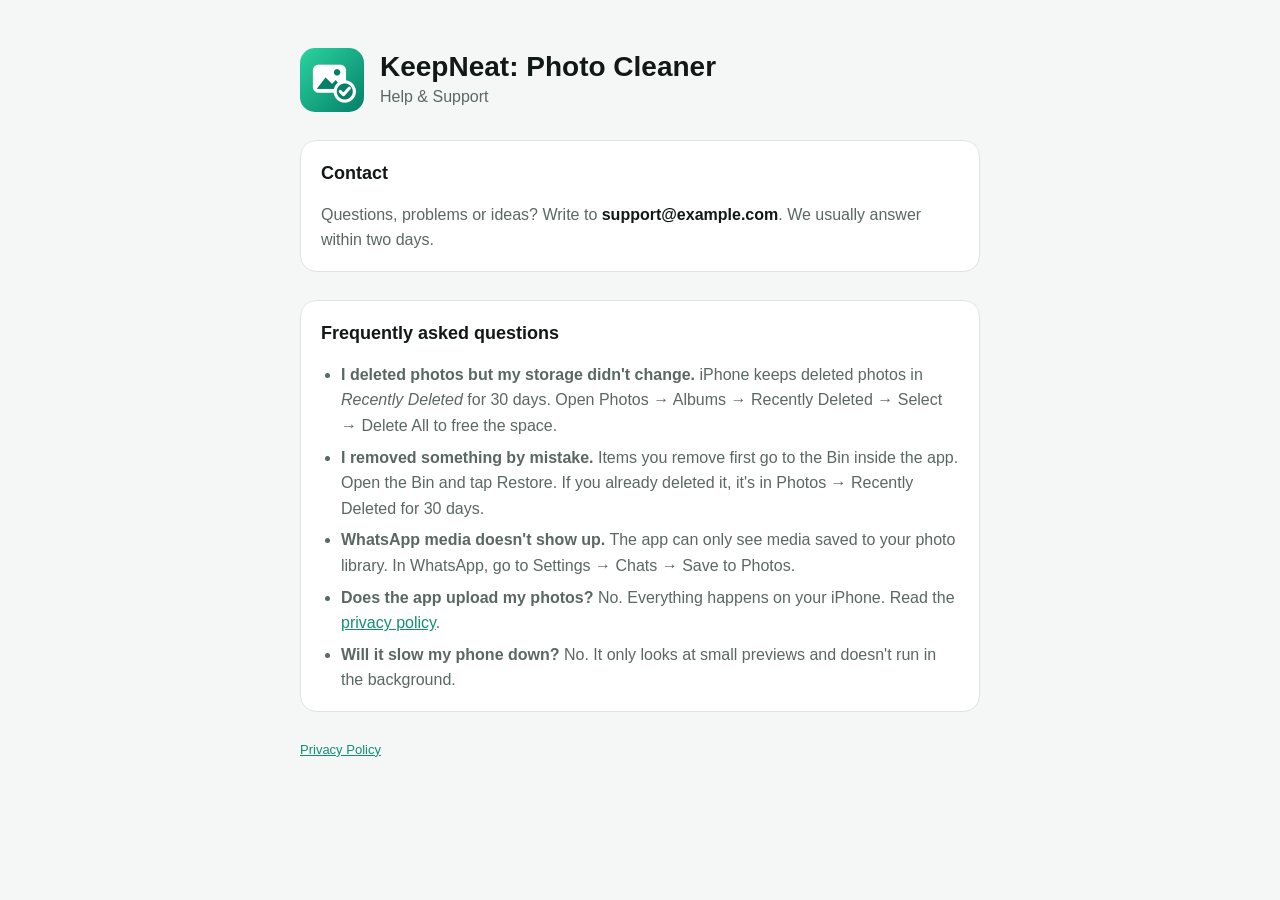
==== keepneat/index.html @ f9a38c0d "Rename app to KeepNeat: new logo, texts, pages and links Co-Authored-By: Claude Opus 5.5 <noreply@an" ====
<!doctype html>
<html lang="en">
<head>
<meta charset="utf-8">
<meta name="viewport" content="width=device-width, initial-scale=1, viewport-fit=cover">
<title>KeepNeat: Photo Cleaner · Support</title>
<meta name="description" content="Help and support for KeepNeat, the on-device photo cleaner for iPhone.">
<link rel="stylesheet" href="style.css">
</head>
<body>
<main>
  <header>
    <img src="icon.png" alt="">
    <div>
      <h1>KeepNeat: Photo Cleaner</h1>
      <p>Help &amp; Support</p>
    </div>
  </header>

  <div class="card">
    <h2>Contact</h2>
    <p>Questions, problems or ideas? Write to <span class="email">support@example.com</span>. We usually answer within two days.</p>
  </div>

  <div class="card">
    <h2>Frequently asked questions</h2>
    <ul>
      <li><b>I deleted photos but my storage didn't change.</b> iPhone keeps deleted photos in <i>Recently Deleted</i> for 30 days. Open Photos → Albums → Recently Deleted → Select → Delete All to free the space.</li>
      <li><b>I removed something by mistake.</b> Items you remove first go to the Bin inside the app. Open the Bin and tap Restore. If you already deleted it, it's in Photos → Recently Deleted for 30 days.</li>
      <li><b>WhatsApp media doesn't show up.</b> The app can only see media saved to your photo library. In WhatsApp, go to Settings → Chats → Save to Photos.</li>
      <li><b>Does the app upload my photos?</b> No. Everything happens on your iPhone. Read the <a href="privacy.html">privacy policy</a>.</li>
      <li><b>Will it slow my phone down?</b> No. It only looks at small previews and doesn't run in the background.</li>
    </ul>
  </div>

  <footer><a href="privacy.html">Privacy Policy</a></footer>
</main>
</body>
</html>
---- keepneat/style.css ----
:root { --bg:#f5f7f6; --card:#fff; --fg:#121816; --muted:#5a6762; --line:#dfe5e2; --accent:#118f74; }
@media (prefers-color-scheme: dark) { :root { --bg:#0e1311; --card:#161d1a; --fg:#e6ece9; --muted:#97a49f; --line:#28322e; --accent:#43cfa6; } }
* { box-sizing: border-box; }
body { margin:0; background:var(--bg); color:var(--fg); font:16px/1.6 -apple-system, BlinkMacSystemFont, "Segoe UI", Inter, sans-serif; padding:0 max(16px, env(safe-area-inset-left)); }
main { max-width:680px; margin:0 auto; padding:48px 0 80px; display:flex; flex-direction:column; gap:28px; }
header { display:flex; align-items:center; gap:16px; }
header img { width:64px; height:64px; border-radius:15px; }
h1 { font-size:28px; line-height:1.2; margin:0; }
h2 { font-size:18px; margin:0 0 6px; }
p, li { color:var(--muted); margin:0; }
ul { margin:0; padding-left:20px; display:flex; flex-direction:column; gap:6px; }
.card { background:var(--card); border:1px solid var(--line); border-radius:16px; padding:18px 20px; display:flex; flex-direction:column; gap:8px; }
a { color:var(--accent); }
.email { font-weight:600; color:var(--fg); user-select:all; }
footer { font-size:13px; color:var(--muted); }
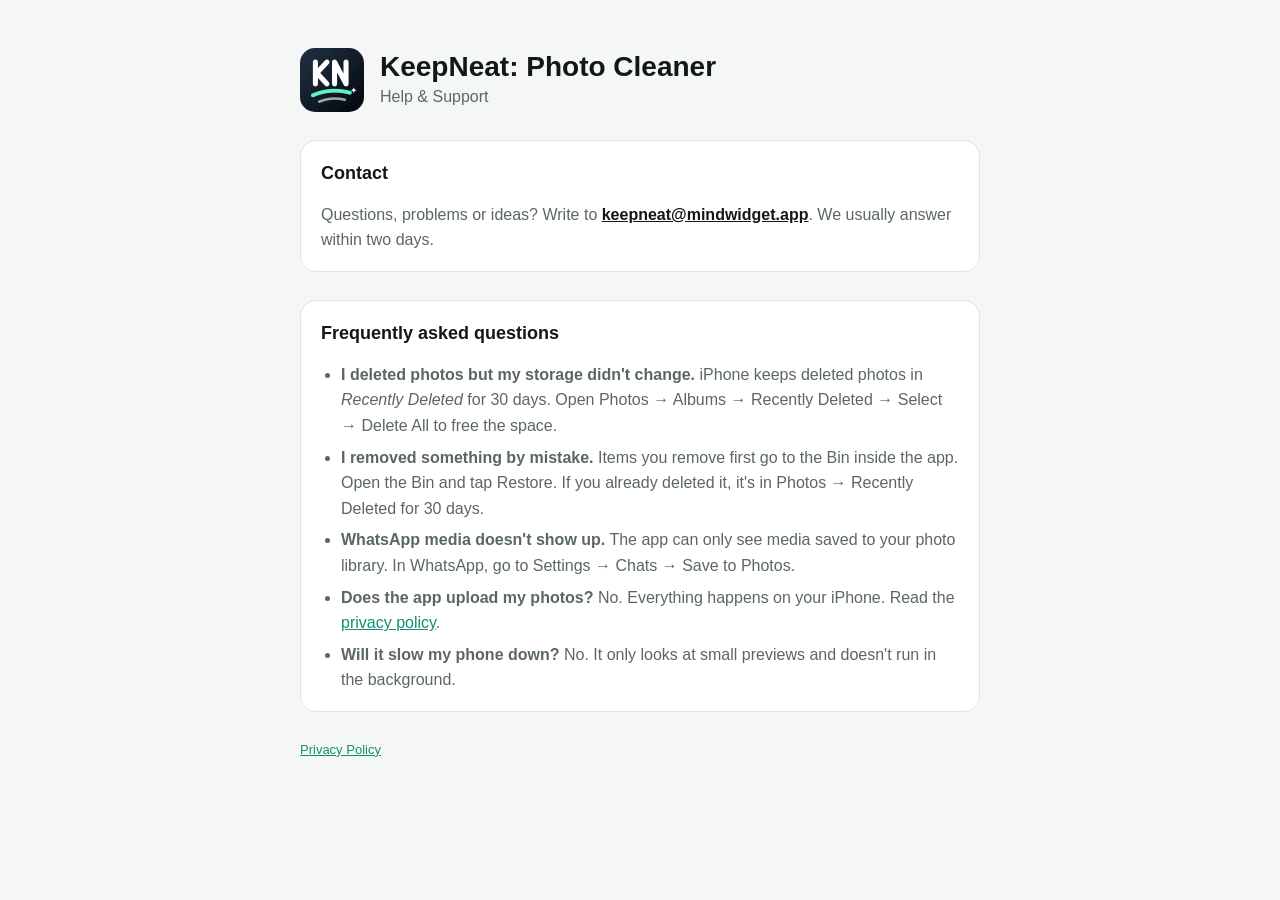
==== commit 9e7ff002: "Real support email (keepneat@mindwidget.app); build 2 Co-Authored-By: Claude Opus 5.5 <noreply@anthr" ====
--- a/keepneat/index.html
+++ b/keepneat/index.html
@@ -19,7 +19,7 @@
 
   <div class="card">
     <h2>Contact</h2>
-    <p>Questions, problems or ideas? Write to <span class="email">support@example.com</span>. We usually answer within two days.</p>
+    <p>Questions, problems or ideas? Write to <a class="email" href="mailto:keepneat@mindwidget.app">keepneat@mindwidget.app</a>. We usually answer within two days.</p>
   </div>
 
   <div class="card">
